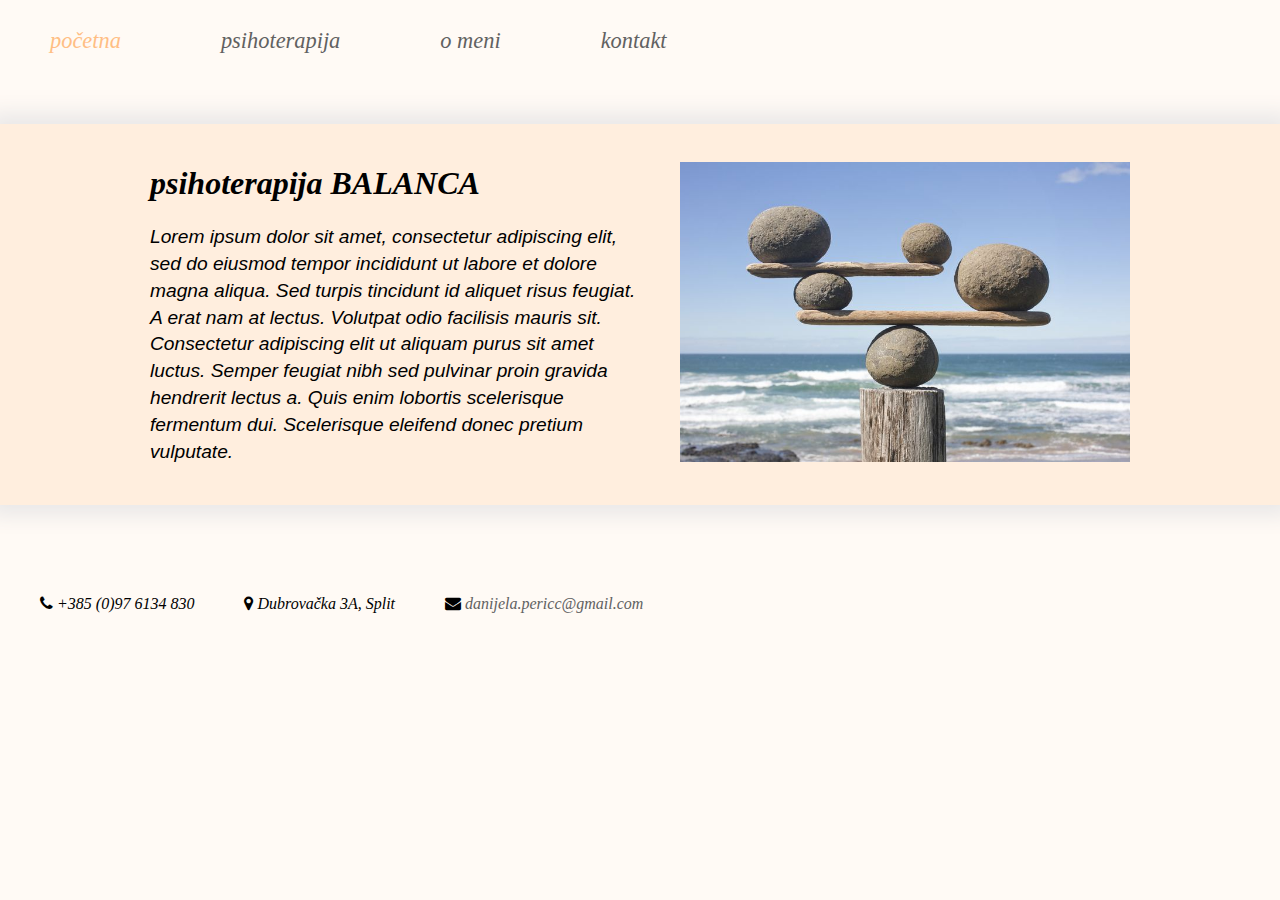
==== index.html @ 3002c9c9 "danijela's page" ====
<!DOCTYPE html>
<html>
<head>
    <meta charset="UTF-8">
    <title>balanca</title>
    <link rel="shortcut icon" type="image/png" href="balanca.png"/>
    <link rel="stylesheet" type="text/css" href="style.css">
    <link rel="stylesheet" href="font-awesome-4.7.0/css/font-awesome.min.css">
</head>

<body>
    <div id="menu_bar">
        <div class="menu_item active_page"><a href="index.html">početna</a></div>
        <div class="menu_item"><a href="gt.html">psihoterapija</a></div>
        <div class="menu_item"><a href="o_meni.html">o meni</a></div>
        <div class="menu_item"><a href="kontakt.html">kontakt</a></div>
    </div>
    <div class="txt-fig">
        <div class="txt">
            <h1>
                psihoterapija BALANCA
            </h1>
            <p>
                Lorem ipsum dolor sit amet, consectetur adipiscing elit, sed do eiusmod tempor incididunt ut labore et dolore magna aliqua. Sed turpis tincidunt id aliquet risus feugiat. A erat nam at lectus. Volutpat odio facilisis mauris sit. Consectetur adipiscing elit ut aliquam purus sit amet luctus. Semper feugiat nibh sed pulvinar proin gravida hendrerit lectus a. Quis enim lobortis scelerisque fermentum dui. Scelerisque eleifend donec pretium vulputate.
            </p>
        </div>
        <div class="fig">
            <img id="home-fig" src="pics/rocks-balancing.jpg" />
        </div>
    </div>
    <div class="footer">
        <span><span class="fa fa-phone" aria-hidden="true"></span> +385 (0)97 6134 830</span>
        <span><span class="fa fa-map-marker" aria-hidden="true"></span> Dubrovačka 3A, Split</span>
        <span><span class="fa fa-envelope" aria-hidden="true"></span>
        <a href="mailto:danijela.pericc@gmail.com" target="_blank">danijela.pericc@gmail.com</a></span>
    </div>

</body>

</html>
---- style.css ----
:root {
    --color-grey-50: rgb(250, 250, 250);
    --color-grey-100: rgb(245, 245, 245);
    --color-grey-200: rgb(238, 238, 238);
    --color-grey-300: rgb(224, 224, 224);
    --color-grey-400: rgb(189, 189, 189);
    --color-grey-500: rgb(158, 158, 158);
    --color-grey-600: rgb(117, 117, 117);
    --color-grey-700: rgb(97, 97, 97);
    --color-grey-800: rgb(66, 66, 66);
    --color-grey-900: rgb(33, 33, 33);
    --color-redish: rgb(255, 190, 132);
    --color-redish-02: rgb(255, 190, 132, 0.2);
    --back-main: rgb(255, 250, 245);
}

/* Links */
a {
  text-decoration: none;
}
a:link {
  color: var(--color-grey-700);
}
a:visited {
    color: var(--color-grey-700);
}
a:focus {
    color: var(--color-redish);
}
a:hover {
    color: var(--color-redish);
}
a:active {
    color: var(--color-redish);
}

body {
    font: italic 100% "Fira Sans", serif;
    /* font: 100% 'Open Sans', sans-serif; */

    margin-left: 0px;
    margin-right: 0px;
    background-color: var(--back-main);
}

#menu_bar {
  display: flex;
  flex-wrap: wrap;
  flex-direction: row;
  /* background-color: var(--color-redish-02); */
  justify-content: flex-start;
  align-items: center;
}

.menu_item {
    padding: 50px;
    padding-top: 20px;
    padding-bottom: 20px;
    text-decoration: none;
    color: var(--color-grey-600);
    font-size: 140%;
}


p {
  font-size: 1.2rem;
  font-family: sans-serif;
  line-height: 1.4;
}

div.active_page > a {
    color: var(--color-redish);
}

.home-img {
    display: flex;
}

.stretch {
    width:100%;
    height: 100%;
}

#home-fig {
    width: 450px;
}

.contact-container {
    display: flex;
    flex-direction: column;
    justify-content: center;
    align-items: left;
    margin-top: 100px;
    margin-left: 120px;
    margin-right: 550px;
    padding: 20px;
    background-color: var(--color-redish-02);
    box-shadow: 0px 0px 20px 11px #EAE8E8;
}
.contact-container > span {
    padding: 15px;
    padding-left: 10px;
    font-size: 130%;
}
.contact-container > span > span {
    padding-right: 20px;
}

.footer {
    display: flex;
    flex-direction: row;
    justify-content: flex-start;
}

.footer > span {
    padding: 10px;
    padding-left: 40px;
    margin-top: 80px;
}

#about-container {
    display: flex;
    justify-content: space-between;
    flex-direction: row;
    align-items: center;
    padding-top: 50px;
}

#about-container > * {
    padding-left: 150px;
    padding-right: 150px;
    font-size: 160%;
}

#about-fig {
    width: 350px;
}

.normal-text {
    padding-top: 20px;
    padding-bottom: 10px;
    margin-left: 130px;
    padding-left: 20px;
    margin-right: 150px;
    font-size: 110%;
    background-color: var(--back-main);
}

.paragraph {
    padding-top: 10px;
}

.txt-fig {
    display: flex;
    justify-content: space-between;
    flex-direction: row;
    align-items: center;
    margin-top: 50px;
    background-color: var(--color-redish-02);
    box-shadow: 0px 0px 20px 11px #EAE8E8;
}

.txt-fig .txt {
    padding: 20px;
    padding-left: 150px;
}

.txt-fig .fig {
    padding: 20px;
    padding-right: 150px;
}

.gt-container{
    padding-top: 30px;
    background-color: var(--color-redish-02);
}
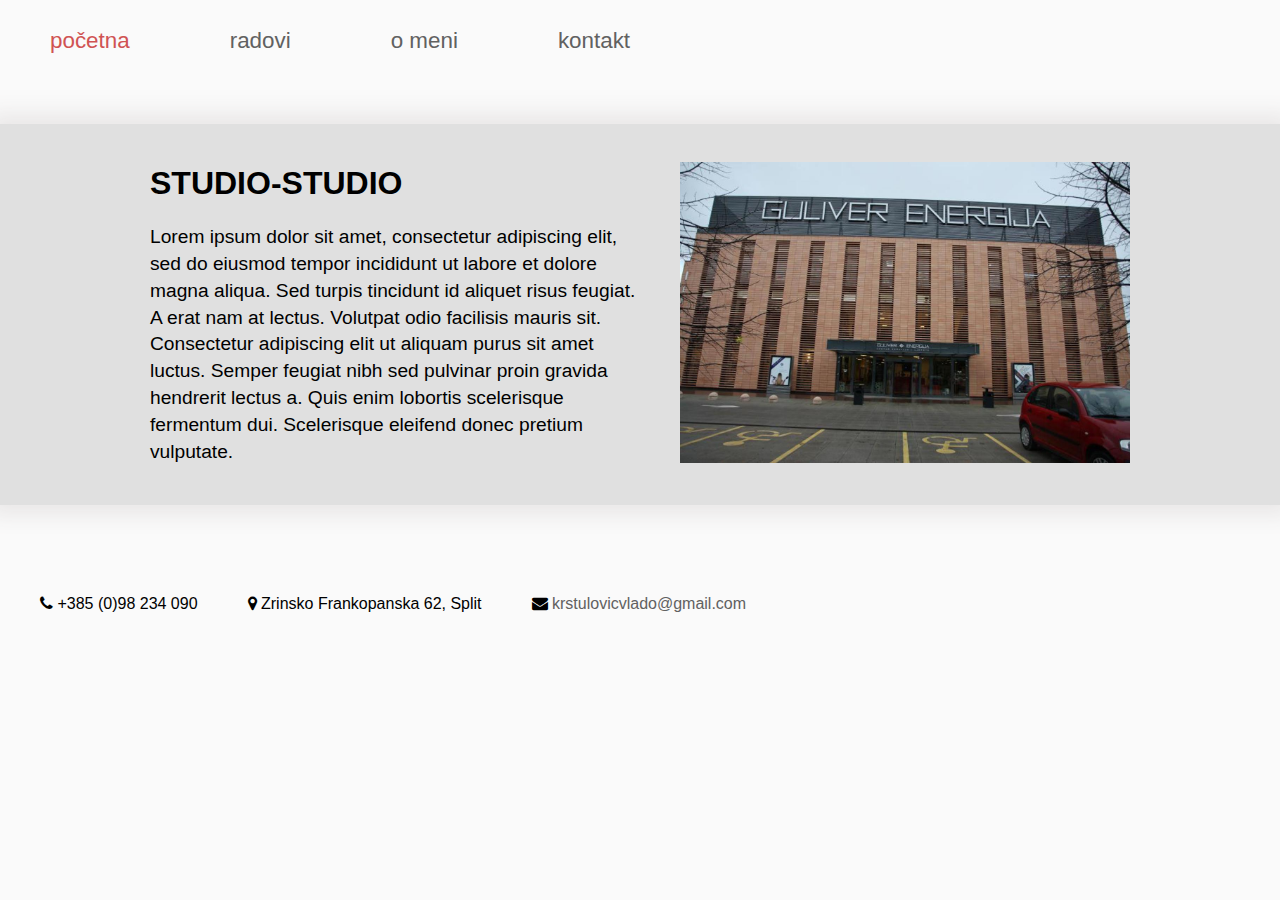
==== commit 9e4c57ca: "balanca -> studio" ====
--- a/index.html
+++ b/index.html
@@ -2,8 +2,8 @@
 <html>
 <head>
     <meta charset="UTF-8">
-    <title>balanca</title>
-    <link rel="shortcut icon" type="image/png" href="balanca.png"/>
+    <title>studio-studio</title>
+    <link rel="shortcut icon" type="image/png" href="pics/favicon.png"/>
     <link rel="stylesheet" type="text/css" href="style.css">
     <link rel="stylesheet" href="font-awesome-4.7.0/css/font-awesome.min.css">
 </head>
@@ -11,28 +11,28 @@
 <body>
     <div id="menu_bar">
         <div class="menu_item active_page"><a href="index.html">početna</a></div>
-        <div class="menu_item"><a href="gt.html">psihoterapija</a></div>
-        <div class="menu_item"><a href="o_meni.html">o meni</a></div>
+        <div class="menu_item"><a href="radovi.html">radovi</a></div>
+        <div class="menu_item"><a href="o_nama.html">o meni</a></div>
         <div class="menu_item"><a href="kontakt.html">kontakt</a></div>
     </div>
     <div class="txt-fig">
         <div class="txt">
             <h1>
-                psihoterapija BALANCA
+                STUDIO-STUDIO
             </h1>
             <p>
                 Lorem ipsum dolor sit amet, consectetur adipiscing elit, sed do eiusmod tempor incididunt ut labore et dolore magna aliqua. Sed turpis tincidunt id aliquet risus feugiat. A erat nam at lectus. Volutpat odio facilisis mauris sit. Consectetur adipiscing elit ut aliquam purus sit amet luctus. Semper feugiat nibh sed pulvinar proin gravida hendrerit lectus a. Quis enim lobortis scelerisque fermentum dui. Scelerisque eleifend donec pretium vulputate.
             </p>
         </div>
         <div class="fig">
-            <img id="home-fig" src="pics/rocks-balancing.jpg" />
+            <img id="home-fig" src="pics/guliver1.jpeg" />
         </div>
     </div>
     <div class="footer">
-        <span><span class="fa fa-phone" aria-hidden="true"></span> +385 (0)97 6134 830</span>
-        <span><span class="fa fa-map-marker" aria-hidden="true"></span> Dubrovačka 3A, Split</span>
+        <span><span class="fa fa-phone" aria-hidden="true"></span> +385 (0)98 234 090</span>
+        <span><span class="fa fa-map-marker" aria-hidden="true"></span> Zrinsko Frankopanska 62, Split</span>
         <span><span class="fa fa-envelope" aria-hidden="true"></span>
-        <a href="mailto:danijela.pericc@gmail.com" target="_blank">danijela.pericc@gmail.com</a></span>
+        <a href="mailto:krstulovicvlado@gmail.com" target="_blank">krstulovicvlado@gmail.com</a></span>
     </div>
 
 </body>
--- a/style.css
+++ b/style.css
@@ -9,9 +9,9 @@
     --color-grey-700: rgb(97, 97, 97);
     --color-grey-800: rgb(66, 66, 66);
     --color-grey-900: rgb(33, 33, 33);
-    --color-redish: rgb(255, 190, 132);
+    --color-redish: rgb(208, 83, 83);
     --color-redish-02: rgb(255, 190, 132, 0.2);
-    --back-main: rgb(255, 250, 245);
+    --back-main: rgb(250, 250, 250);
 }
 
 /* Links */
@@ -35,7 +35,8 @@
 }
 
 body {
-    font: italic 100% "Fira Sans", serif;
+    font: 100% "Gill Sans", sans-serif;
+    /* font-family: "Gill Sans", sans-serif; */
     /* font: 100% 'Open Sans', sans-serif; */
 
     margin-left: 0px;
@@ -94,7 +95,7 @@
     margin-left: 120px;
     margin-right: 550px;
     padding: 20px;
-    background-color: var(--color-redish-02);
+    background-color: var(--color-grey-100);
     box-shadow: 0px 0px 20px 11px #EAE8E8;
 }
 .contact-container > span {
@@ -141,6 +142,7 @@
     padding-bottom: 10px;
     margin-left: 130px;
     padding-left: 20px;
+    padding-right: 20px;
     margin-right: 150px;
     font-size: 110%;
     background-color: var(--back-main);
@@ -156,7 +158,17 @@
     flex-direction: row;
     align-items: center;
     margin-top: 50px;
-    background-color: var(--color-redish-02);
+    background-color: var(--color-grey-300);
+    box-shadow: 0px 0px 20px 11px #EAE8E8;
+}
+
+.rad-container {
+    display: flex;
+    justify-content: space-between;
+    flex-direction: column;
+    align-items: center;
+    margin-top: 50px;
+    background-color: var(--color-grey-200);
     box-shadow: 0px 0px 20px 11px #EAE8E8;
 }
 
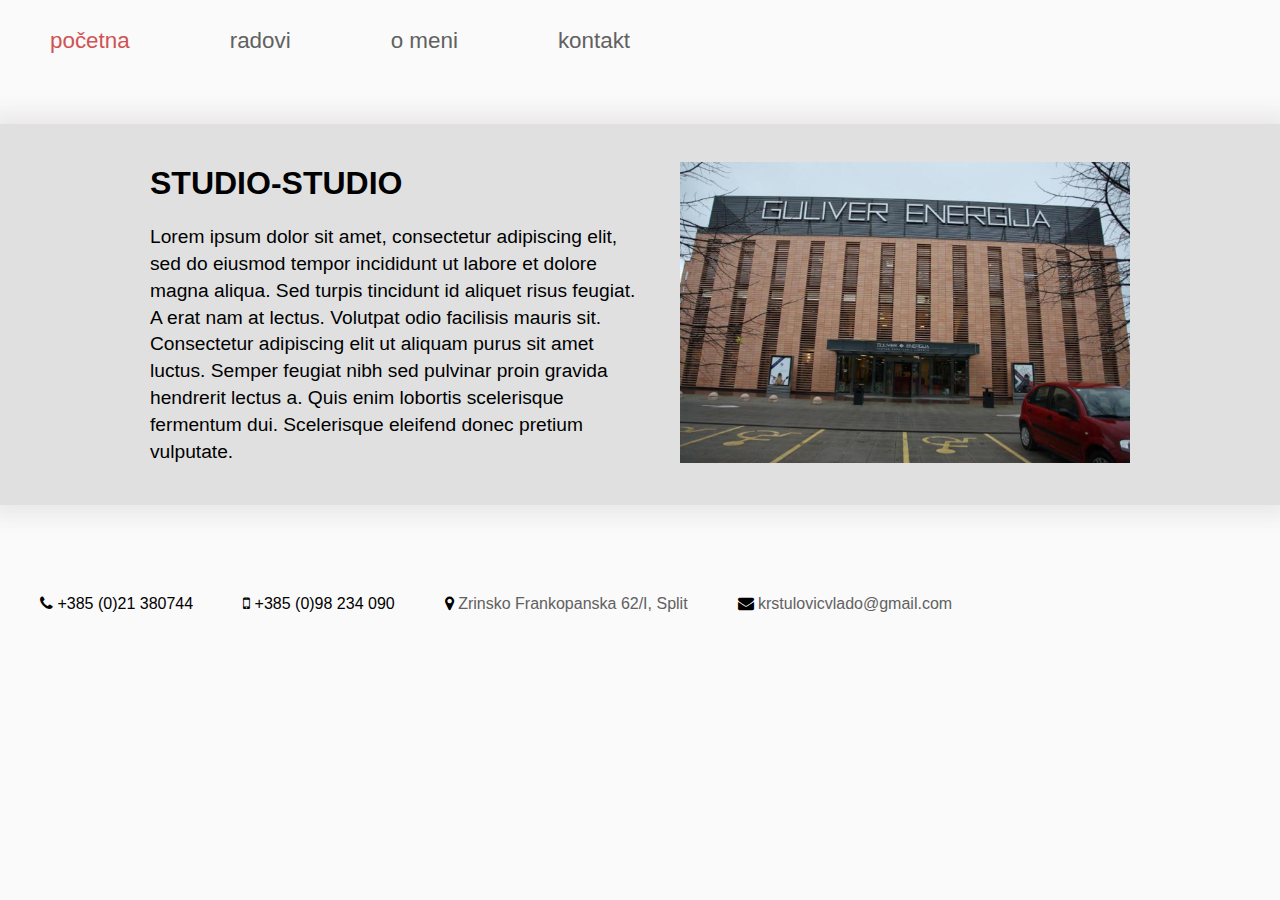
==== commit bc112908: "radovi page initial, contact on index update" ====
--- a/index.html
+++ b/index.html
@@ -29,8 +29,11 @@
         </div>
     </div>
     <div class="footer">
-        <span><span class="fa fa-phone" aria-hidden="true"></span> +385 (0)98 234 090</span>
-        <span><span class="fa fa-map-marker" aria-hidden="true"></span> Zrinsko Frankopanska 62, Split</span>
+        <span><span class="fa fa-phone" aria-hidden="true"></span> +385 (0)21 380744</span>
+        <span><span class="fa fa-mobile" aria-hidden="true"></span> +385 (0)98 234 090</span>
+        <span><span class="fa fa-map-marker" aria-hidden="true"></span>
+            <a href="https://goo.gl/maps/ux3TJ6WDzAqn6VJt6" target="_blank"> Zrinsko Frankopanska 62/I, Split </a>
+        </span>
         <span><span class="fa fa-envelope" aria-hidden="true"></span>
         <a href="mailto:krstulovicvlado@gmail.com" target="_blank">krstulovicvlado@gmail.com</a></span>
     </div>
--- a/style.css
+++ b/style.css
@@ -137,6 +137,34 @@
     width: 350px;
 }
 
+#radovi-container {
+    display: flex;
+    flex-direction: row;
+    justify-content: center;
+    align-content: flex-start;
+    flex-wrap: wrap;
+    align-items: flex-start;
+}
+
+div.rad-thumb {
+    flex-shrink: 1;
+    flex-basis: auto;
+    margin: 10px;
+    box-shadow: 0px 0px 20px 11px #EAE8E8;
+}
+
+img.rad-thumb {
+    box-shadow: 0px 0px 20px 11px #EAE8E8;
+}
+
+div.rad-thumb:hover {
+    box-shadow: 0px 0px 30px 11px #d2d0d0;
+    margin-right: 5px;
+    margin-top: 5px;
+    margin-bottom: 15px;
+    margin-left: 15px;
+}
+
 .normal-text {
     padding-top: 20px;
     padding-bottom: 10px;
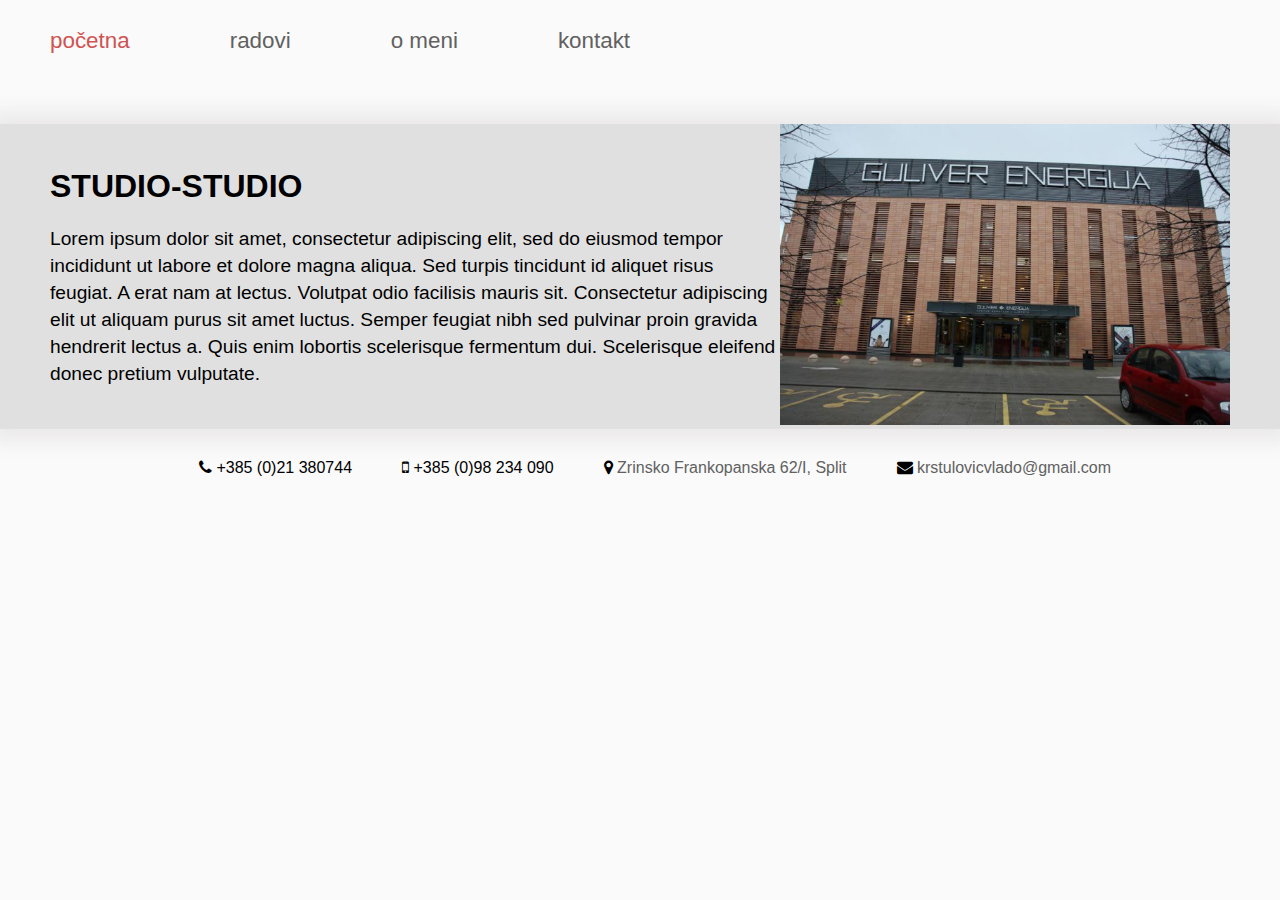
==== commit efff654c: "radovi update" ====
--- a/index.html
+++ b/index.html
@@ -25,7 +25,7 @@
             </p>
         </div>
         <div class="fig">
-            <img id="home-fig" src="pics/guliver1.jpeg" />
+            <img id="home-fig" src="pics/guliver/guliver1.jpeg" />
         </div>
     </div>
     <div class="footer">
--- a/style.css
+++ b/style.css
@@ -9,6 +9,7 @@
     --color-grey-700: rgb(97, 97, 97);
     --color-grey-800: rgb(66, 66, 66);
     --color-grey-900: rgb(33, 33, 33);
+    --color-grey-1000: rgb(20, 20, 20);
     --color-redish: rgb(208, 83, 83);
     --color-redish-02: rgb(255, 190, 132, 0.2);
     --back-main: rgb(250, 250, 250);
@@ -60,6 +61,29 @@
     text-decoration: none;
     color: var(--color-grey-600);
     font-size: 140%;
+}
+
+#init_bar1 {
+    display: flex;
+    flex-direction: row;
+    justify-content: flex-end;
+    font-size: 160%;
+    font-weight: bold;
+    margin-right: 20px;
+    margin-bottom: 7px;
+    color: var(--color-grey-900);
+}
+
+#init_bar2 {
+    display: flex;
+    flex-direction: row;
+    justify-content: flex-end;
+    font-size: 160%;
+    font-weight: bold;
+    margin-right: 20px;
+    margin-bottom: 25px;
+    margin-top: 7px;
+    color: var(--color-grey-900);
 }
 
 
@@ -98,6 +122,12 @@
     background-color: var(--color-grey-100);
     box-shadow: 0px 0px 20px 11px #EAE8E8;
 }
+
+.txt-fig {
+    padding-left: 50px;
+    padding-right: 50px;
+}
+
 .contact-container > span {
     padding: 15px;
     padding-left: 10px;
@@ -110,13 +140,13 @@
 .footer {
     display: flex;
     flex-direction: row;
-    justify-content: flex-start;
+    justify-content: center;
+    margin-top: 20px;
 }
 
 .footer > span {
     padding: 10px;
     padding-left: 40px;
-    margin-top: 80px;
 }
 
 #about-container {
@@ -148,9 +178,9 @@
 
 div.rad-thumb {
     flex-shrink: 1;
-    flex-basis: auto;
     margin: 10px;
     box-shadow: 0px 0px 20px 11px #EAE8E8;
+    height: 300px;
 }
 
 img.rad-thumb {
@@ -190,27 +220,20 @@
     box-shadow: 0px 0px 20px 11px #EAE8E8;
 }
 
-.rad-container {
+.rad-figs-container {
     display: flex;
     justify-content: space-between;
     flex-direction: column;
     align-items: center;
-    margin-top: 50px;
-    background-color: var(--color-grey-200);
-    box-shadow: 0px 0px 20px 11px #EAE8E8;
-}
-
-.txt-fig .txt {
-    padding: 20px;
-    padding-left: 150px;
-}
-
-.txt-fig .fig {
-    padding: 20px;
-    padding-right: 150px;
-}
-
-.gt-container{
-    padding-top: 30px;
-    background-color: var(--color-redish-02);
-}
+    margin-top: 20px;
+}
+
+.rad-figs-container > * {
+
+}
+.rad-fig {
+    box-shadow: 0px 0px 20px 11px #EAE8E8;
+    margin-top: 10px;
+    margin-bottom: 10px;
+    width: 500px;
+}
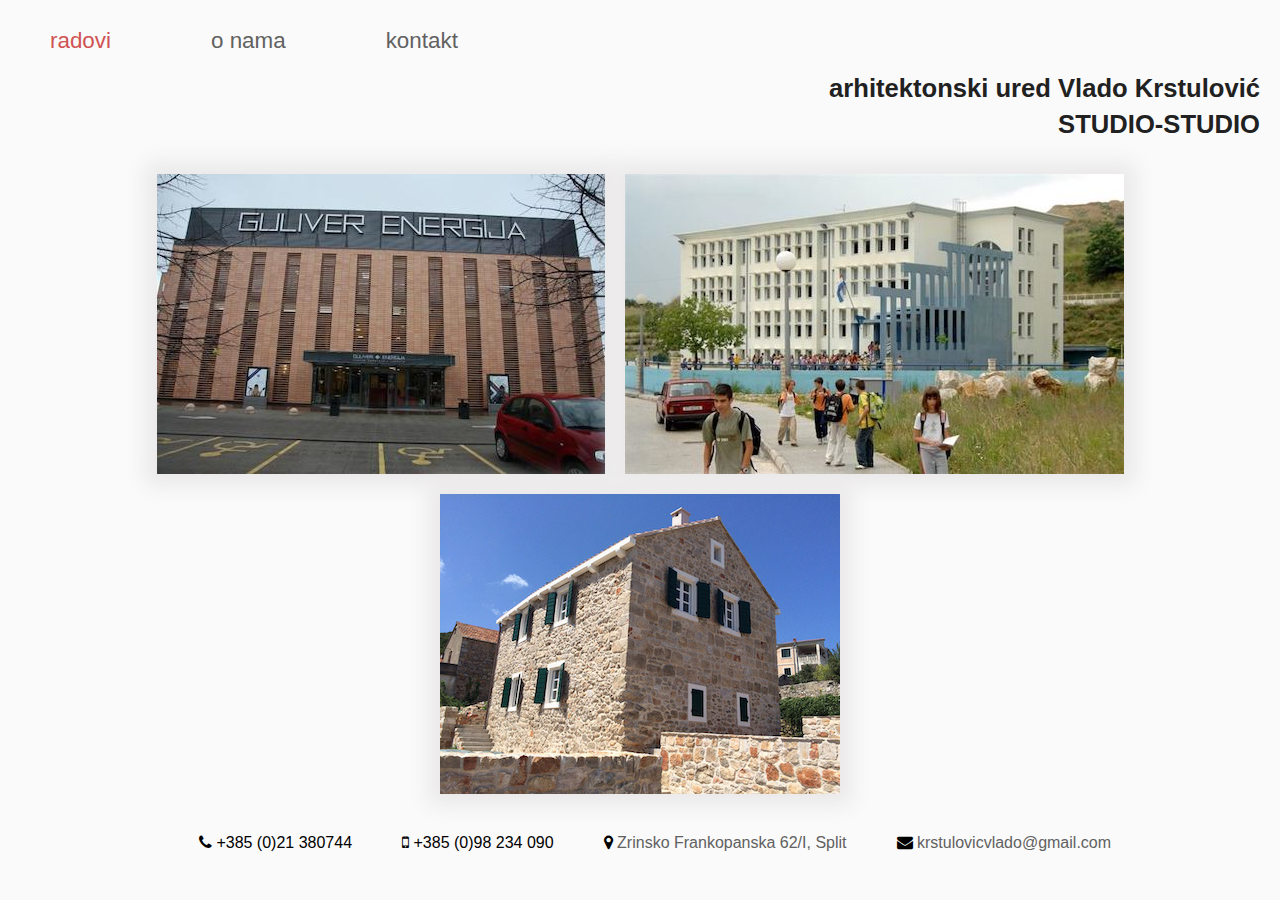
==== commit f9d30d05: "radovi renamed to index" ====
--- a/index.html
+++ b/index.html
@@ -10,24 +10,25 @@
 
 <body>
     <div id="menu_bar">
-        <div class="menu_item active_page"><a href="index.html">početna</a></div>
-        <div class="menu_item"><a href="radovi.html">radovi</a></div>
-        <div class="menu_item"><a href="o_nama.html">o meni</a></div>
+        <div class="menu_item active_page"><a href="index.html">radovi</a></div>
+        <div class="menu_item"><a href="o_nama.html">o nama</a></div>
         <div class="menu_item"><a href="kontakt.html">kontakt</a></div>
     </div>
-    <div class="txt-fig">
-        <div class="txt">
-            <h1>
-                STUDIO-STUDIO
-            </h1>
-            <p>
-                Lorem ipsum dolor sit amet, consectetur adipiscing elit, sed do eiusmod tempor incididunt ut labore et dolore magna aliqua. Sed turpis tincidunt id aliquet risus feugiat. A erat nam at lectus. Volutpat odio facilisis mauris sit. Consectetur adipiscing elit ut aliquam purus sit amet luctus. Semper feugiat nibh sed pulvinar proin gravida hendrerit lectus a. Quis enim lobortis scelerisque fermentum dui. Scelerisque eleifend donec pretium vulputate.
-            </p>
+
+    <div id="init_bar1">arhitektonski ured Vlado Krstulović</div>
+    <div id="init_bar2">STUDIO-STUDIO</div>
+    <div id="radovi-container">
+        <div class="rad-thumb">
+            <a href="guliver.html"><img src="pics/radovi_thumbs/guliver.jpg" /></a>
         </div>
-        <div class="fig">
-            <img id="home-fig" src="pics/guliver/guliver1.jpeg" />
+        <div class="rad-thumb">
+            <img src="pics/radovi_thumbs/skola_sine.jpeg" />
+        </div>
+        <div class="rad-thumb">
+            <img src="pics/radovi_thumbs/vrbanj.jpg" />
         </div>
     </div>
+
     <div class="footer">
         <span><span class="fa fa-phone" aria-hidden="true"></span> +385 (0)21 380744</span>
         <span><span class="fa fa-mobile" aria-hidden="true"></span> +385 (0)98 234 090</span>
@@ -39,5 +40,4 @@
     </div>
 
 </body>
-
 </html>
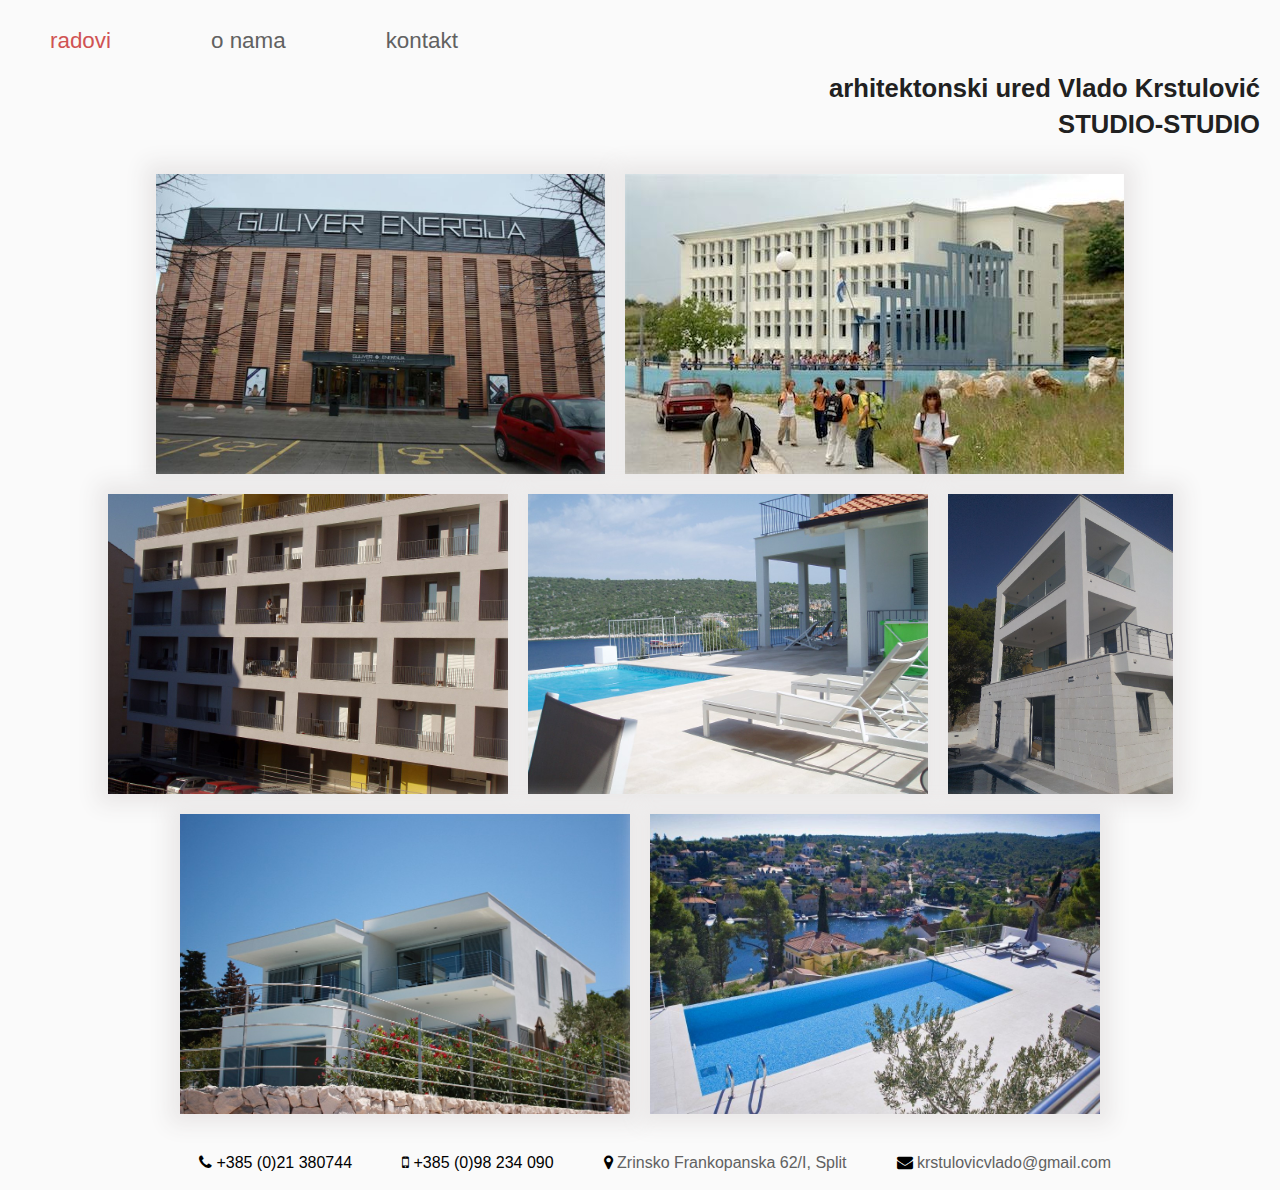
==== commit 01990ad2: "added solin, sutivan, marusici, drvenik, splitska. vrbanj removed" ====
--- a/index.html
+++ b/index.html
@@ -19,13 +19,46 @@
     <div id="init_bar2">STUDIO-STUDIO</div>
     <div id="radovi-container">
         <div class="rad-thumb">
-            <a href="guliver.html"><img src="pics/radovi_thumbs/guliver.jpg" /></a>
+            <a href="guliver.html"><img src="pics/guliver/guliver1.jpeg" /></a>
+            <div class="overlay-desc">
+                <p>Guliver energija Split</p>
+            </div>
         </div>
         <div class="rad-thumb">
-            <img src="pics/radovi_thumbs/skola_sine.jpeg" />
+            <a href="os_kamen_sine.html"><img src="pics/os_kamen_sine/skola_sine.jpeg" /></a>
+            <div class="overlay-desc">
+                <p>OŠ 'Kamen-Šine'</p>
+            </div>
         </div>
         <div class="rad-thumb">
-            <img src="pics/radovi_thumbs/vrbanj.jpg" />
+            <a href="solin.html"><img src="pics/solin/solin1.jpg" /></a>
+            <div class="overlay-desc">
+                <p>stambena zgrada - Solin</p>
+            </div>
+        </div>
+        <div class="rad-thumb">
+            <a href="drvenik.html"><img src="pics/drvenik/drvenik1.jpg" /></a>
+            <div class="overlay-desc">
+                <p>vila - Drvenik</p>
+            </div>
+        </div>
+        <div class="rad-thumb">
+            <a href="marusici.html"><img src="pics/marusici/marusici1.jpg" /></a>
+            <div class="overlay-desc">
+                <p>vila - Marušići</p>
+            </div>
+        </div>
+        <div class="rad-thumb">
+            <a href="sutivan.html"><img src="pics/sutivan/sutivan1.jpg" /></a>
+            <div class="overlay-desc">
+                <p>vila - Sutivan</p>
+            </div>
+        </div>
+        <div class="rad-thumb">
+            <a href="splitska.html"><img src="pics/splitska/splitska_bazen1.jpg" /></a>
+            <div class="overlay-desc">
+                <p>bazen - Splitska</p>
+            </div>
         </div>
     </div>
 
--- a/style.css
+++ b/style.css
@@ -176,24 +176,56 @@
     align-items: flex-start;
 }
 
-div.rad-thumb {
+
+/* line 3, ../sass/style.scss */
+.rad-thumb {
     flex-shrink: 1;
     margin: 10px;
     box-shadow: 0px 0px 20px 11px #EAE8E8;
     height: 300px;
-}
-
-img.rad-thumb {
-    box-shadow: 0px 0px 20px 11px #EAE8E8;
-}
-
-div.rad-thumb:hover {
+    width: auto;
+    position: relative;
+}
+
+.rad-thumb img {
+  height: 300px;
+  width: auto;
+}
+
+.rad-thumb .overlay-desc {
+  background: var(--color-grey-300);
+  height: 30%;
+  width: 100%;
+  opacity: 0;
+  bottom: 0;
+  left: 0;
+  position: absolute;
+  padding: 0;
+}
+
+.rad-thumb .overlay-desc p {
+  color: var(--color-grey-900);
+  line-height: 50px;
+  text-align: center;
+  font-size: 140%;
+  font-weight: bold;
+}
+
+.rad-thumb:hover .overlay-desc {
+  opacity: .8;
+  transition: opacity .5s;
+}
+
+.rad-thumb:hover {
     box-shadow: 0px 0px 30px 11px #d2d0d0;
     margin-right: 5px;
     margin-top: 5px;
     margin-bottom: 15px;
     margin-left: 15px;
-}
+    transition: margin .3s;
+}
+
+
 
 .normal-text {
     padding-top: 20px;
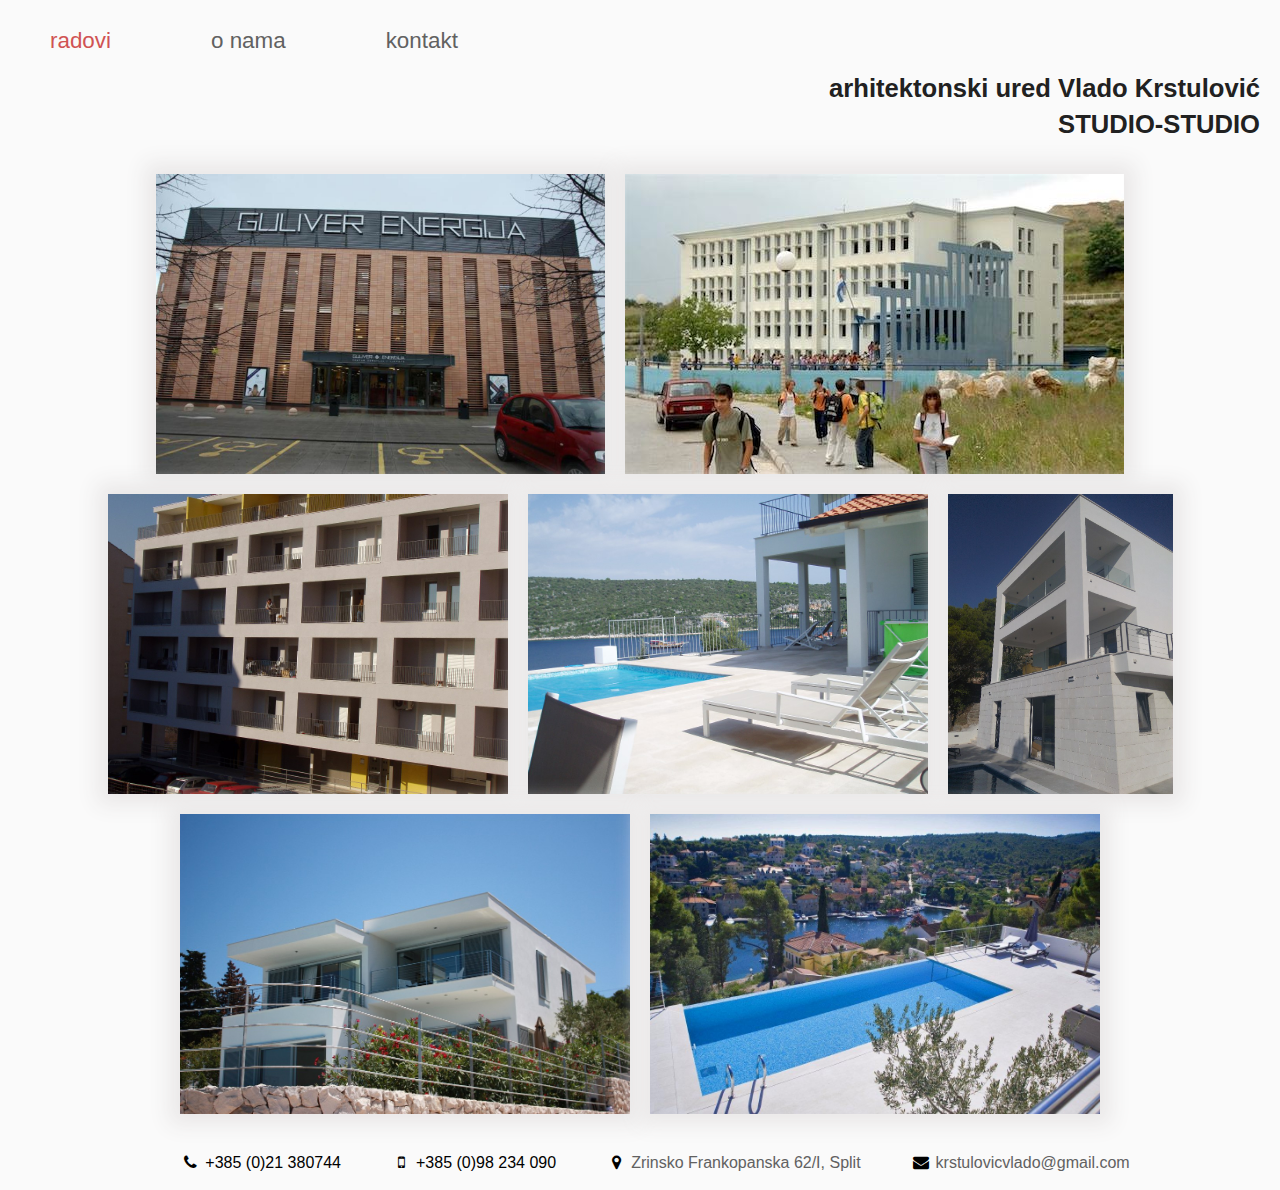
==== commit 9f5c2db3: "fa on index fa-fw" ====
--- a/index.html
+++ b/index.html
@@ -63,12 +63,12 @@
     </div>
 
     <div class="footer">
-        <span><span class="fa fa-phone" aria-hidden="true"></span> +385 (0)21 380744</span>
-        <span><span class="fa fa-mobile" aria-hidden="true"></span> +385 (0)98 234 090</span>
-        <span><span class="fa fa-map-marker" aria-hidden="true"></span>
+        <span><span class="fa fa-phone fa-fw" aria-hidden="true"></span> +385 (0)21 380744</span>
+        <span><span class="fa fa-mobile fa-fw" aria-hidden="true"></span> +385 (0)98 234 090</span>
+        <span><span class="fa fa-map-marker fa-fw" aria-hidden="true"></span>
             <a href="https://goo.gl/maps/ux3TJ6WDzAqn6VJt6" target="_blank"> Zrinsko Frankopanska 62/I, Split </a>
         </span>
-        <span><span class="fa fa-envelope" aria-hidden="true"></span>
+        <span><span class="fa fa-envelope fa-fw" aria-hidden="true"></span>
         <a href="mailto:krstulovicvlado@gmail.com" target="_blank">krstulovicvlado@gmail.com</a></span>
     </div>
 
--- a/style.css
+++ b/style.css
@@ -267,5 +267,5 @@
     box-shadow: 0px 0px 20px 11px #EAE8E8;
     margin-top: 10px;
     margin-bottom: 10px;
-    width: 500px;
-}
+    width: 700px;
+}
